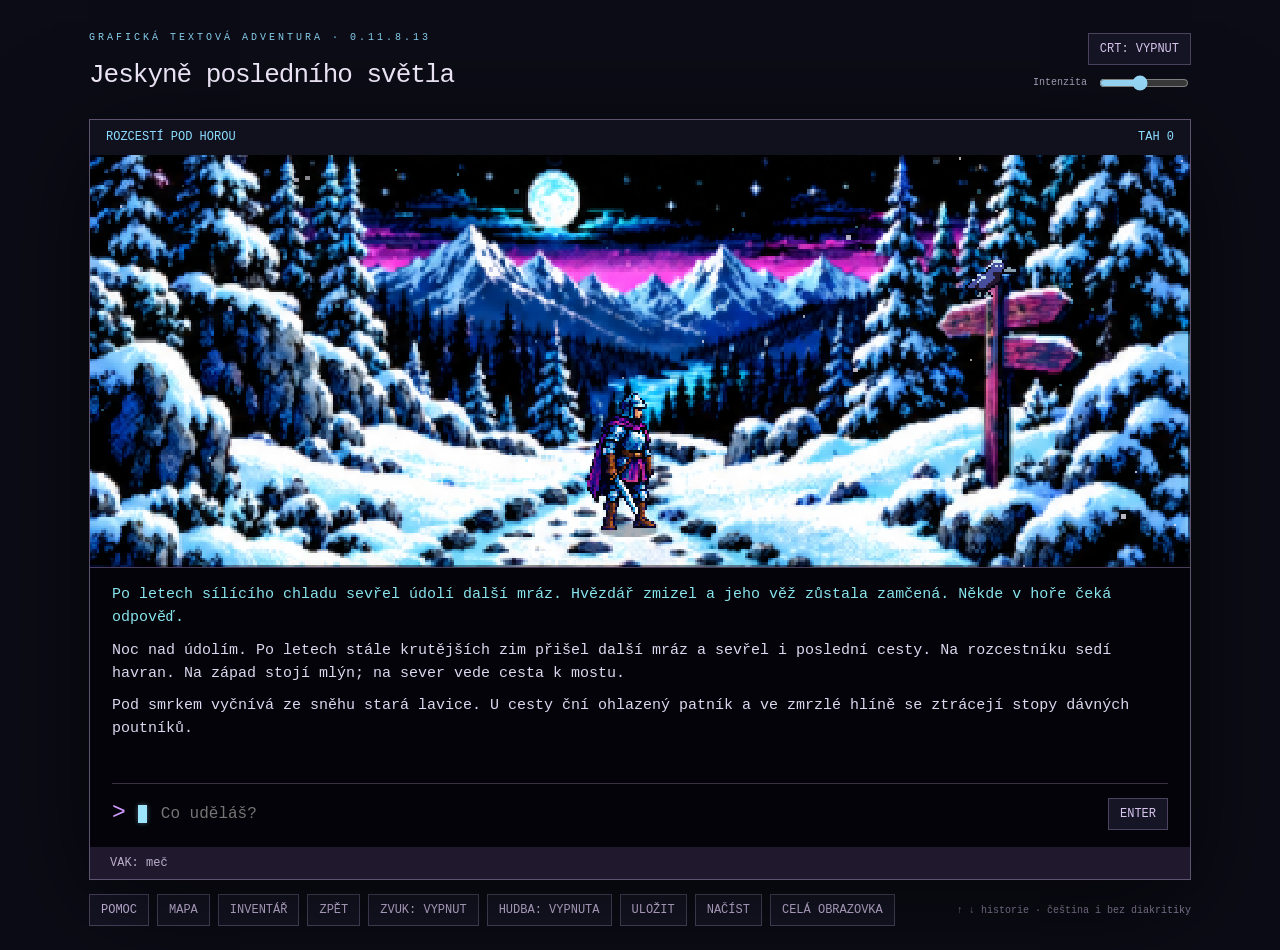
==== HRA.html @ 7c60e917 "Add files via upload" ====
<!doctype html><html lang="cs"><head><meta charset="utf-8"><meta name="viewport" content="width=device-width,initial-scale=1,viewport-fit=cover"><meta name="theme-color" content="#0b0c15"><meta name="apple-mobile-web-app-capable" content="yes"><meta name="apple-mobile-web-app-title" content="Poslední světlo"><title>Jeskyně posledního světla · 0.11.8.13</title><link rel="stylesheet" href="hra.css"></head><body>
<main><header><div><small>GRAFICKÁ TEXTOVÁ ADVENTURA · 0.11.8.13</small><h1>Jeskyně posledního světla</h1></div><div class="filters"><button id="crt" aria-pressed="false">CRT: VYPNUT</button><label>Intenzita <input id="strength" type="range" min="0" max="100" value="45"></label></div></header>
<section id="monitor"><div class="bar"><span id="place">NAČÍTÁNÍ SVĚTA</span><span id="turn"></span></div><div id="picture"><canvas width="480" height="180" id="scene" aria-label="Animovaná pixelová scéna"></canvas></div><div class="terminal"><div id="log" role="log" aria-live="polite"></div><form id="form"><label for="command">&gt;</label><span class="dosCursor" aria-hidden="true"></span><input id="command" autocomplete="off" autocapitalize="sentences" enterkeyhint="go" spellcheck="false" maxlength="240" placeholder="Co uděláš?" aria-label="Příkaz"><button type="submit">ENTER</button></form></div><div id="inventory"></div></section>
<nav id="mobileNav" aria-label="Dotykový pohyb a rychlé příkazy"><div class="mobileDirections"><button data-cmd="západ" aria-label="Jít západně">← ZÁPAD</button><button data-cmd="sever" aria-label="Jít severně">↑ SEVER</button><button data-cmd="jih" aria-label="Jít jižně">↓ JIH</button><button data-cmd="východ" aria-label="Jít východně">VÝCHOD →</button></div><div class="mobileActions"><button data-cmd="rozhlédnout se">ROZHLÉDNOUT SE</button><button data-cmd="promluvit">OSLOVIT</button><button data-cmd="inventář">VAK</button><button data-cmd="mapa">MAPA</button></div></nav>
<footer><button data-cmd="pomoc">POMOC</button><button data-cmd="mapa">MAPA</button><button data-cmd="inventář">INVENTÁŘ</button><button data-cmd="zpět">ZPĚT</button><button id="sound" aria-pressed="false" title="Zapnout atmosférický podkres">ZVUK: VYPNUT</button><button id="music" aria-pressed="false" title="Zapnout původní hudbu">HUDBA: VYPNUTA</button><button id="save">ULOŽIT</button><button id="load">NAČÍST</button><button id="full">CELÁ OBRAZOVKA</button><span>↑ ↓ historie · čeština i bez diakritiky</span></footer><p id="startup">Počítač: rozbal celý ZIP a otevři HRA.html. Mobil: otevři adresu hry přes domácí Wi-Fi podle MOBILE_NAVOD.txt.</p><dialog id="dialog"><h2 id="dialogTitle"></h2><p id="dialogBody"></p><button id="close">ZAVŘÍT</button></dialog><input type="file" id="file" accept=".json" hidden></main>
<dialog id="mapDialog" aria-labelledby="mapTitle"><div class="mapHeading"><div><small>CESTOVNÍ ATLAS</small><h2 id="mapTitle">Údolí posledního světla</h2></div><button id="mapClose" aria-label="Zavřít mapu">ZAVŘÍT ×</button></div><div class="mapFrame"><canvas id="mapCanvas" width="640" height="427"></canvas></div><div class="mapLegend"><span id="mapPosition"></span><span id="mapStatus"></span></div></dialog>
<script src="mapa.js"></script><script src="jazyk.js"></script><script src="reakce.js"></script><script src="havran_dialogy.js"></script><script src="havran_v116.js"></script><script src="carodej_dialogy.js"></script><script src="carodej_roleplay_v11812.js"></script><script src="zvuk.js"></script><script src="prostor_v117.js"></script><script src="pribeh_v118.js"></script><script src="hra.js"></script></body></html>
---- hra.css ----
:root{color-scheme:dark;--crt:.45}*{box-sizing:border-box}body{margin:0;background:#0b0c15;color:#ddd7ef;font:16px/1.55 'Courier New',monospace}main{max-width:1150px;margin:24px auto;padding:0 24px}header{display:flex;align-items:center;justify-content:space-between;gap:16px;margin-bottom:18px}small{color:#87cdec;font-size:10px;letter-spacing:3px}h1{color:#f5edff;font-size:26px;font-weight:normal;letter-spacing:-1px;margin:6px 0}.filters{display:flex;flex-direction:column;align-items:flex-end;gap:8px}.filters label{font-size:10px;color:#aaa2bd;display:flex;align-items:center;gap:10px}input[type=range]{width:90px;accent-color:#9ddfff}button{cursor:pointer;background:#151525;border:1px solid #4c445f;color:#d8c6ef;font:12px 'Courier New',monospace;padding:8px 11px}button:hover{border-color:#99dfff;color:#fff}button:focus-visible,input:focus-visible{outline:2px solid #86e9ff;outline-offset:2px}#monitor{position:relative;isolation:isolate;background:#030309;border:1px solid #5d526f;overflow:hidden;box-shadow:0 24px 100px #0008}.bar{display:flex;justify-content:space-between;padding:8px 16px;color:#8ddcff;background:#11111d;font-size:12px}#picture{position:relative;aspect-ratio:8/3;background:#02020a}canvas{display:block;width:100%;height:100%;image-rendering:pixelated}.terminal{padding:15px 22px;border-top:1px solid #4b3e5c}#log{height:190px;overflow:auto;scrollbar-color:#51435e #08080e;padding-right:12px;font-size:15px}#log p{margin:0 0 9px;white-space:pre-wrap}.cmd{color:#c58bea}.good{color:#88e4ed}.sys{color:#a59bb9}form{display:flex;align-items:center;gap:12px;border-top:1px solid #393040;padding-top:12px;margin-top:10px}form label{color:#d09aff;font-size:23px}#command{width:100%;font:16px 'Courier New',monospace;background:transparent;border:0;color:white;outline:0}#inventory{padding:7px 20px;background:#20182d;color:#bcafcb;font-size:12px}footer{display:flex;flex-wrap:wrap;gap:8px;margin-top:14px;align-items:center}footer span{margin-left:auto;font-size:10px;color:#8e839f}#startup{font-size:13px;color:#e5a2c3}dialog{max-width:680px;background:#141321;color:#e3daee;border:1px solid #9979b3;padding:26px}dialog p{white-space:pre-wrap}dialog::backdrop{background:#000b}#monitor.crt:after{content:'';position:absolute;inset:0;z-index:5;pointer-events:none;background:repeating-linear-gradient(to bottom,transparent 0,transparent 2px,rgba(0,0,0,.65) 3px,transparent 4px),repeating-linear-gradient(to right,rgba(255,20,20,.13) 0 1px,rgba(20,255,70,.08) 1px 2px,rgba(20,80,255,.14) 2px 3px),radial-gradient(ellipse at center,transparent 35%,rgba(0,0,0,.9) 100%);opacity:var(--crt)}#monitor.crt{border-radius:14px;box-shadow:0 0 24px #8071d82a,0 24px 100px #0008}#monitor.crt canvas{filter:contrast(1.08) saturate(1.12) drop-shadow(0 0 1px #89bfff)}#monitor.crt #log,#monitor.crt #command{text-shadow:0 0 4px #a58ada88}@media(max-width:600px){main{padding:0 8px;margin:12px auto}h1{font-size:20px}small{font-size:8px;letter-spacing:1px}.terminal{padding:12px}#log{height:230px;font-size:14px}header{align-items:flex-start}.filters label{font-size:9px}footer span{margin:0}#inventory{font-size:11px}}

#mapDialog{width:min(960px,96vw);max-width:960px;padding:18px;background:#0c1120;border:2px solid #657f9b;box-shadow:0 0 0 4px #172238,0 24px 100px #000c}#mapDialog h2{font-weight:normal;color:#dfecf1;margin:4px 0 14px;font-size:23px}.mapHeading{display:flex;align-items:flex-start;justify-content:space-between;gap:15px}.mapFrame{border:1px solid #61748b;padding:3px;background:#060a13}.mapFrame canvas{height:auto;aspect-ratio:640/427}.mapLegend{display:flex;justify-content:space-between;gap:14px;margin-top:12px;font-size:12px;color:#96adbf}#mapPosition{color:#ffe1a0}@media(max-width:600px){#mapDialog{padding:10px}#mapDialog h2{font-size:17px}.mapLegend{flex-direction:column;gap:5px}.mapHeading small{letter-spacing:1px}}

/* V11.5: iPhone / Android bez vodorovného posouvání a s ovládáním palcem. */
html{-webkit-text-size-adjust:100%;text-size-adjust:100%}
body{overflow-x:hidden}
#mobileNav{display:none}
#scene{touch-action:manipulation}
@media(max-width:700px){
 main{max-width:100%;margin:0 auto;padding:env(safe-area-inset-top) max(8px,env(safe-area-inset-right)) calc(16px + env(safe-area-inset-bottom)) max(8px,env(safe-area-inset-left))}
 header{gap:7px;align-items:flex-start;margin:8px 0 11px}
 h1{font-size:clamp(17px,4.9vw,23px);line-height:1.2;letter-spacing:-.5px}
 .filters{flex:0 0 auto;gap:5px}.filters button{font-size:10px;padding:8px}
 .filters label{font-size:10px;gap:4px}.filters input[type=range]{width:60px}
 .bar{padding:7px 10px;font-size:11px;gap:9px}.bar span:first-child{min-width:0;overflow:hidden;text-overflow:ellipsis;white-space:nowrap}
 #picture{width:100%;aspect-ratio:8/3}
 .terminal{padding:10px 11px}
 #log{height:clamp(235px,34dvh,350px);font-size:clamp(13px,3.5vw,15px);line-height:1.55;padding-right:4px;overscroll-behavior:contain}
 #log p{margin-bottom:10px}
 form{gap:8px;padding:9px 0 3px;margin-top:5px}
 #command{min-width:0;flex:1;font-size:16px;min-height:40px}
 form button{min-height:43px;min-width:65px;font-size:12px}
 #inventory{font-size:12px;padding:9px 10px;white-space:normal;overflow-wrap:anywhere}
 #mobileNav{display:block;margin-top:10px;border:1px solid #494157;border-radius:7px;padding:8px;background:#11101b}
 .mobileDirections,.mobileActions{display:grid;grid-template-columns:repeat(4,minmax(0,1fr));gap:5px}
 #mobileNav button{touch-action:manipulation;min-width:0;min-height:46px;font-size:clamp(9px,2.6vw,12px);padding:7px 3px;line-height:1.35;border-radius:4px}
 .mobileActions{margin-top:7px}.mobileActions button{background:#1c2030;color:#a9dff2}
 footer{gap:6px;margin:10px 0 0}footer button{min-height:42px;padding:9px;font-size:11px}footer span{width:100%;text-align:center}
 #startup{font-size:11px;line-height:1.5}
 dialog{max-width:94vw;width:94vw;max-height:86dvh;overflow-y:auto;padding:15px}
 #mapDialog{max-width:96vw;width:96vw;padding:9px}
 #mapDialog h2{font-size:16px;margin:4px 0 8px}
 .mapHeading button{min-width:69px;min-height:43px}
}
@media(max-width:365px){.filters label{display:none}.mobileDirections button{font-size:9px}.bar{font-size:10px}}

/* V11.8.9: když je řádek prázdný, blokový kurzor bliká i při zaměření.
   Během psaní jej vystřídá nativní caret za skutečným textem. */
@keyframes lastLightDosPrompt{0%,49%{opacity:1}50%,100%{opacity:0}}
#form>label{display:inline-block;min-width:1ch;animation:none}
#form>.dosCursor{display:inline-block;flex:0 0 9px;width:9px;height:18px;
 background:#9de5fc;box-shadow:0 0 5px #9de5fc66;
 animation:lastLightDosPrompt .9s steps(1,end) infinite}
#form:focus-within>.dosCursor{display:inline-block}
#form:has(#command:not(:placeholder-shown))>.dosCursor{display:none}
#command{caret-color:#9de5fc}
@media(prefers-reduced-motion:reduce){#form>.dosCursor{animation-duration:1.4s}}
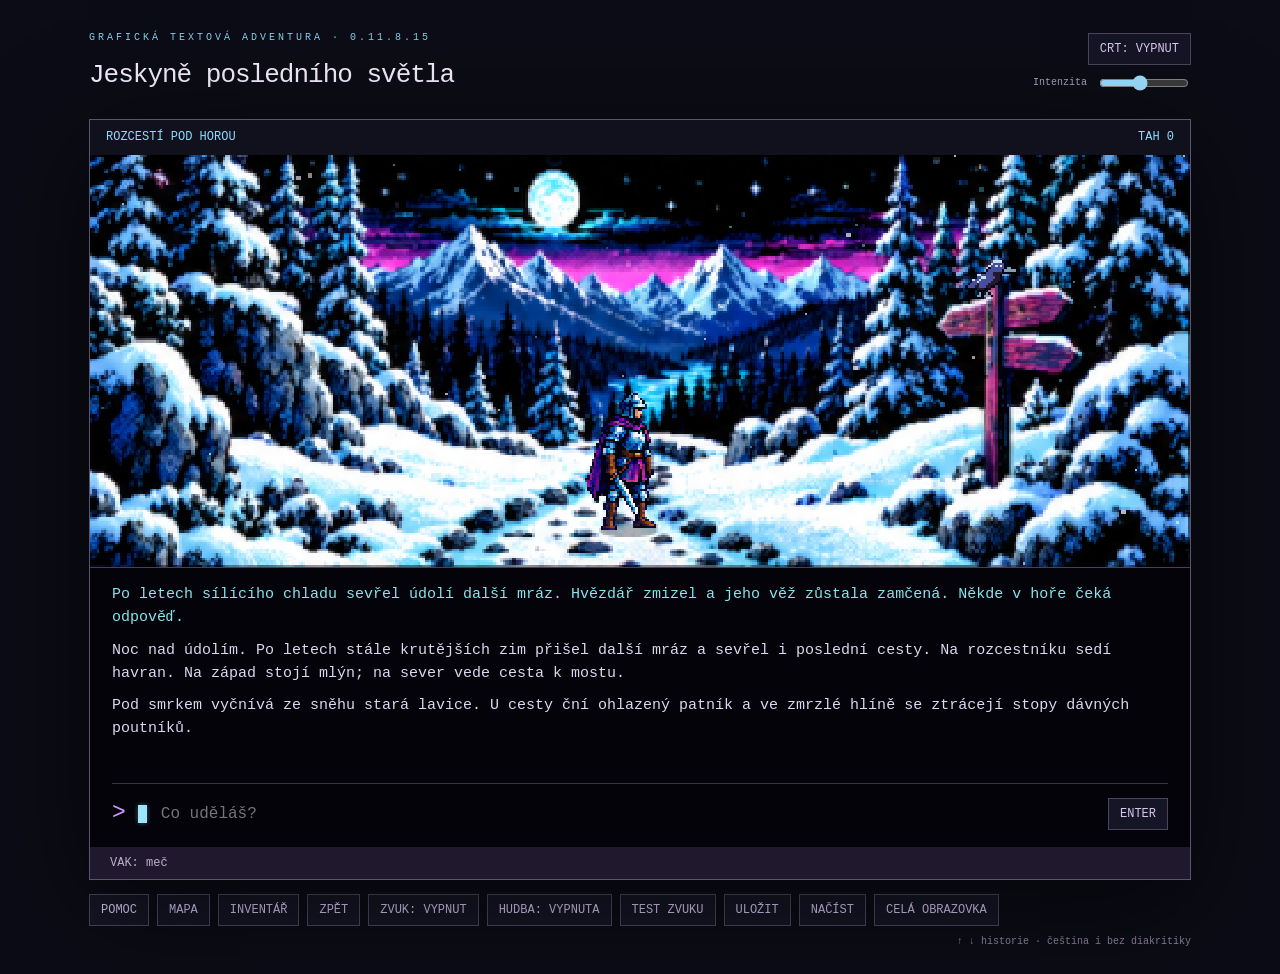
==== commit 2930d53a: "Add files via upload" ====
--- a/HRA.html
+++ b/HRA.html
@@ -1,7 +1,7 @@
-<!doctype html><html lang="cs"><head><meta charset="utf-8"><meta name="viewport" content="width=device-width,initial-scale=1,viewport-fit=cover"><meta name="theme-color" content="#0b0c15"><meta name="apple-mobile-web-app-capable" content="yes"><meta name="apple-mobile-web-app-title" content="Poslední světlo"><title>Jeskyně posledního světla · 0.11.8.13</title><link rel="stylesheet" href="hra.css"></head><body>
-<main><header><div><small>GRAFICKÁ TEXTOVÁ ADVENTURA · 0.11.8.13</small><h1>Jeskyně posledního světla</h1></div><div class="filters"><button id="crt" aria-pressed="false">CRT: VYPNUT</button><label>Intenzita <input id="strength" type="range" min="0" max="100" value="45"></label></div></header>
+<!doctype html><html lang="cs"><head><meta charset="utf-8"><meta name="viewport" content="width=device-width,initial-scale=1,viewport-fit=cover"><meta name="theme-color" content="#0b0c15"><meta name="apple-mobile-web-app-capable" content="yes"><meta name="apple-mobile-web-app-title" content="Poslední světlo"><title>Jeskyně posledního světla · 0.11.8.15</title><link rel="stylesheet" href="hra.css"></head><body>
+<main><header><div><small>GRAFICKÁ TEXTOVÁ ADVENTURA · 0.11.8.15</small><h1>Jeskyně posledního světla</h1></div><div class="filters"><button id="crt" aria-pressed="false">CRT: VYPNUT</button><label>Intenzita <input id="strength" type="range" min="0" max="100" value="45"></label></div></header>
 <section id="monitor"><div class="bar"><span id="place">NAČÍTÁNÍ SVĚTA</span><span id="turn"></span></div><div id="picture"><canvas width="480" height="180" id="scene" aria-label="Animovaná pixelová scéna"></canvas></div><div class="terminal"><div id="log" role="log" aria-live="polite"></div><form id="form"><label for="command">&gt;</label><span class="dosCursor" aria-hidden="true"></span><input id="command" autocomplete="off" autocapitalize="sentences" enterkeyhint="go" spellcheck="false" maxlength="240" placeholder="Co uděláš?" aria-label="Příkaz"><button type="submit">ENTER</button></form></div><div id="inventory"></div></section>
 <nav id="mobileNav" aria-label="Dotykový pohyb a rychlé příkazy"><div class="mobileDirections"><button data-cmd="západ" aria-label="Jít západně">← ZÁPAD</button><button data-cmd="sever" aria-label="Jít severně">↑ SEVER</button><button data-cmd="jih" aria-label="Jít jižně">↓ JIH</button><button data-cmd="východ" aria-label="Jít východně">VÝCHOD →</button></div><div class="mobileActions"><button data-cmd="rozhlédnout se">ROZHLÉDNOUT SE</button><button data-cmd="promluvit">OSLOVIT</button><button data-cmd="inventář">VAK</button><button data-cmd="mapa">MAPA</button></div></nav>
-<footer><button data-cmd="pomoc">POMOC</button><button data-cmd="mapa">MAPA</button><button data-cmd="inventář">INVENTÁŘ</button><button data-cmd="zpět">ZPĚT</button><button id="sound" aria-pressed="false" title="Zapnout atmosférický podkres">ZVUK: VYPNUT</button><button id="music" aria-pressed="false" title="Zapnout původní hudbu">HUDBA: VYPNUTA</button><button id="save">ULOŽIT</button><button id="load">NAČÍST</button><button id="full">CELÁ OBRAZOVKA</button><span>↑ ↓ historie · čeština i bez diakritiky</span></footer><p id="startup">Počítač: rozbal celý ZIP a otevři HRA.html. Mobil: otevři adresu hry přes domácí Wi-Fi podle MOBILE_NAVOD.txt.</p><dialog id="dialog"><h2 id="dialogTitle"></h2><p id="dialogBody"></p><button id="close">ZAVŘÍT</button></dialog><input type="file" id="file" accept=".json" hidden></main>
+<footer><button data-cmd="pomoc">POMOC</button><button data-cmd="mapa">MAPA</button><button data-cmd="inventář">INVENTÁŘ</button><button data-cmd="zpět">ZPĚT</button><button id="sound" aria-pressed="false" title="Zapnout atmosférický podkres">ZVUK: VYPNUT</button><button id="music" aria-pressed="false" title="Zapnout původní hudbu">HUDBA: VYPNUTA</button><button id="audio-test" type="button" title="Přehrát dva zkušební tóny pro kontrolu hlasitosti">TEST ZVUKU</button><button id="save">ULOŽIT</button><button id="load">NAČÍST</button><button id="full">CELÁ OBRAZOVKA</button><span>↑ ↓ historie · čeština i bez diakritiky</span></footer><p id="startup">Počítač: rozbal celý ZIP a otevři HRA.html. Mobil: otevři adresu hry přes domácí Wi-Fi podle MOBILE_NAVOD.txt.</p><dialog id="dialog"><h2 id="dialogTitle"></h2><p id="dialogBody"></p><button id="close">ZAVŘÍT</button></dialog><input type="file" id="file" accept=".json" hidden></main>
 <dialog id="mapDialog" aria-labelledby="mapTitle"><div class="mapHeading"><div><small>CESTOVNÍ ATLAS</small><h2 id="mapTitle">Údolí posledního světla</h2></div><button id="mapClose" aria-label="Zavřít mapu">ZAVŘÍT ×</button></div><div class="mapFrame"><canvas id="mapCanvas" width="640" height="427"></canvas></div><div class="mapLegend"><span id="mapPosition"></span><span id="mapStatus"></span></div></dialog>
-<script src="mapa.js"></script><script src="jazyk.js"></script><script src="reakce.js"></script><script src="havran_dialogy.js"></script><script src="havran_v116.js"></script><script src="carodej_dialogy.js"></script><script src="carodej_roleplay_v11812.js"></script><script src="zvuk.js"></script><script src="prostor_v117.js"></script><script src="pribeh_v118.js"></script><script src="hra.js"></script></body></html>
+<script src="mapa.js"></script><script src="jazyk.js"></script><script src="reakce.js"></script><script src="havran_dialogy.js"></script><script src="havran_v116.js"></script><script src="havran_kontext_v11814.js"></script><script src="carodej_dialogy.js"></script><script src="carodej_roleplay_v11812.js"></script><script src="zvuk.js?v=0.11.8.15"></script><script src="prostor_v117.js"></script><script src="pribeh_v118.js"></script><script src="hra.js?v=0.11.8.15"></script></body></html>
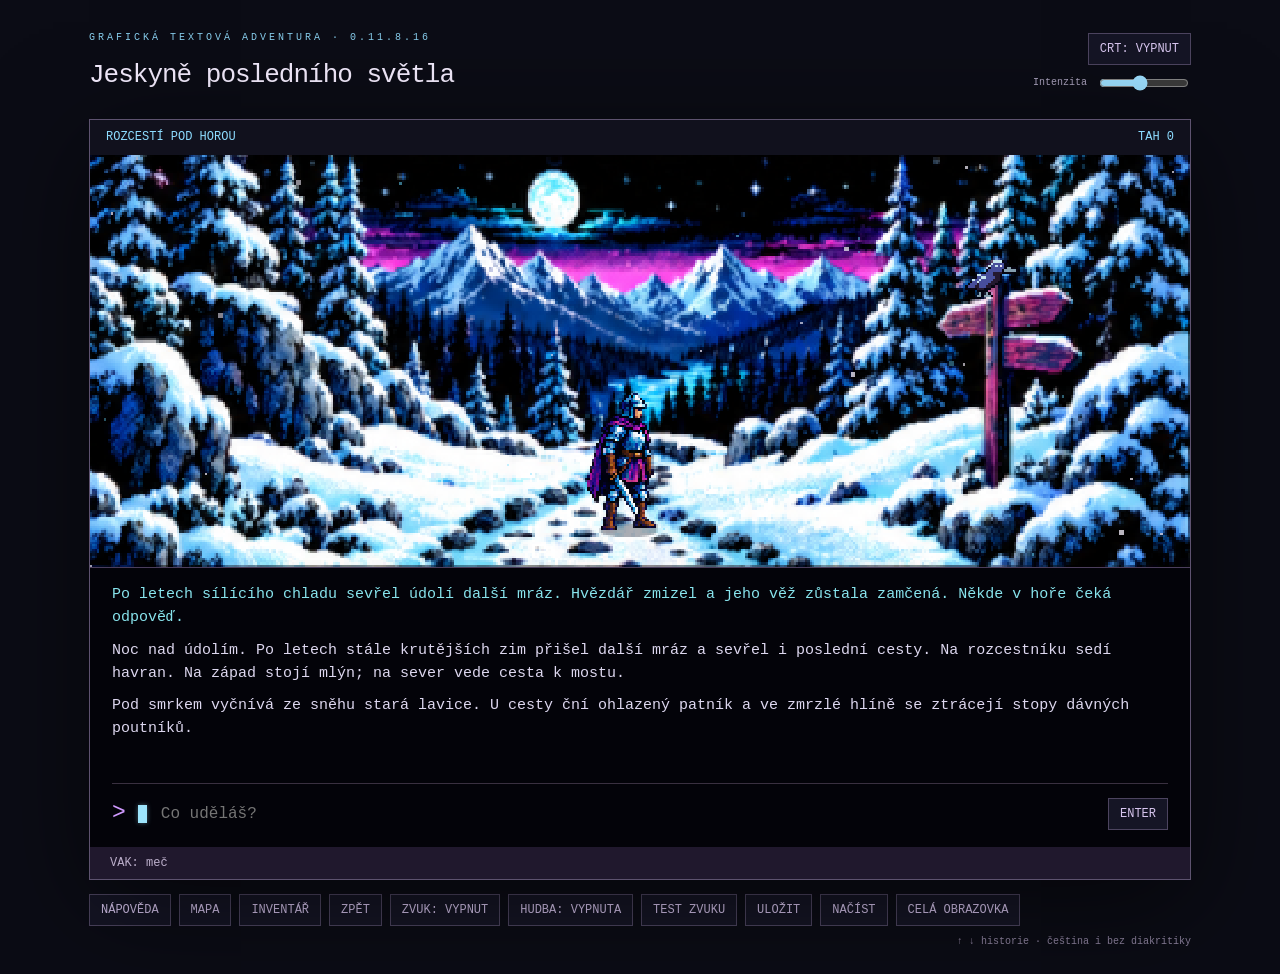
==== commit 2609dceb: "Add files via upload" ====
--- a/HRA.html
+++ b/HRA.html
@@ -1,7 +1,7 @@
-<!doctype html><html lang="cs"><head><meta charset="utf-8"><meta name="viewport" content="width=device-width,initial-scale=1,viewport-fit=cover"><meta name="theme-color" content="#0b0c15"><meta name="apple-mobile-web-app-capable" content="yes"><meta name="apple-mobile-web-app-title" content="Poslední světlo"><title>Jeskyně posledního světla · 0.11.8.15</title><link rel="stylesheet" href="hra.css"></head><body>
-<main><header><div><small>GRAFICKÁ TEXTOVÁ ADVENTURA · 0.11.8.15</small><h1>Jeskyně posledního světla</h1></div><div class="filters"><button id="crt" aria-pressed="false">CRT: VYPNUT</button><label>Intenzita <input id="strength" type="range" min="0" max="100" value="45"></label></div></header>
+<!doctype html><html lang="cs"><head><meta charset="utf-8"><meta name="viewport" content="width=device-width,initial-scale=1,viewport-fit=cover"><meta name="theme-color" content="#0b0c15"><meta name="apple-mobile-web-app-capable" content="yes"><meta name="apple-mobile-web-app-title" content="Poslední světlo"><title>Jeskyně posledního světla · 0.11.8.16</title><link rel="stylesheet" href="hra.css"></head><body>
+<main><header><div><small>GRAFICKÁ TEXTOVÁ ADVENTURA · 0.11.8.16</small><h1>Jeskyně posledního světla</h1></div><div class="filters"><button id="crt" aria-pressed="false">CRT: VYPNUT</button><label>Intenzita <input id="strength" type="range" min="0" max="100" value="45"></label></div></header>
 <section id="monitor"><div class="bar"><span id="place">NAČÍTÁNÍ SVĚTA</span><span id="turn"></span></div><div id="picture"><canvas width="480" height="180" id="scene" aria-label="Animovaná pixelová scéna"></canvas></div><div class="terminal"><div id="log" role="log" aria-live="polite"></div><form id="form"><label for="command">&gt;</label><span class="dosCursor" aria-hidden="true"></span><input id="command" autocomplete="off" autocapitalize="sentences" enterkeyhint="go" spellcheck="false" maxlength="240" placeholder="Co uděláš?" aria-label="Příkaz"><button type="submit">ENTER</button></form></div><div id="inventory"></div></section>
 <nav id="mobileNav" aria-label="Dotykový pohyb a rychlé příkazy"><div class="mobileDirections"><button data-cmd="západ" aria-label="Jít západně">← ZÁPAD</button><button data-cmd="sever" aria-label="Jít severně">↑ SEVER</button><button data-cmd="jih" aria-label="Jít jižně">↓ JIH</button><button data-cmd="východ" aria-label="Jít východně">VÝCHOD →</button></div><div class="mobileActions"><button data-cmd="rozhlédnout se">ROZHLÉDNOUT SE</button><button data-cmd="promluvit">OSLOVIT</button><button data-cmd="inventář">VAK</button><button data-cmd="mapa">MAPA</button></div></nav>
-<footer><button data-cmd="pomoc">POMOC</button><button data-cmd="mapa">MAPA</button><button data-cmd="inventář">INVENTÁŘ</button><button data-cmd="zpět">ZPĚT</button><button id="sound" aria-pressed="false" title="Zapnout atmosférický podkres">ZVUK: VYPNUT</button><button id="music" aria-pressed="false" title="Zapnout původní hudbu">HUDBA: VYPNUTA</button><button id="audio-test" type="button" title="Přehrát dva zkušební tóny pro kontrolu hlasitosti">TEST ZVUKU</button><button id="save">ULOŽIT</button><button id="load">NAČÍST</button><button id="full">CELÁ OBRAZOVKA</button><span>↑ ↓ historie · čeština i bez diakritiky</span></footer><p id="startup">Počítač: rozbal celý ZIP a otevři HRA.html. Mobil: otevři adresu hry přes domácí Wi-Fi podle MOBILE_NAVOD.txt.</p><dialog id="dialog"><h2 id="dialogTitle"></h2><p id="dialogBody"></p><button id="close">ZAVŘÍT</button></dialog><input type="file" id="file" accept=".json" hidden></main>
+<footer><button data-cmd="nápověda">NÁPOVĚDA</button><button data-cmd="mapa">MAPA</button><button data-cmd="inventář">INVENTÁŘ</button><button data-cmd="zpět">ZPĚT</button><button id="sound" aria-pressed="false" title="Zapnout atmosférický podkres">ZVUK: VYPNUT</button><button id="music" aria-pressed="false" title="Zapnout původní hudbu">HUDBA: VYPNUTA</button><button id="audio-test" type="button" title="Přehrát dva zkušební tóny pro kontrolu hlasitosti">TEST ZVUKU</button><button id="save">ULOŽIT</button><button id="load">NAČÍST</button><button id="full">CELÁ OBRAZOVKA</button><span>↑ ↓ historie · čeština i bez diakritiky</span></footer><p id="startup">Počítač: rozbal celý ZIP a otevři HRA.html. Mobil: otevři adresu hry přes domácí Wi-Fi podle MOBILE_NAVOD.txt.</p><dialog id="dialog"><h2 id="dialogTitle"></h2><p id="dialogBody"></p><button id="close">ZAVŘÍT</button></dialog><input type="file" id="file" accept=".json" hidden></main>
 <dialog id="mapDialog" aria-labelledby="mapTitle"><div class="mapHeading"><div><small>CESTOVNÍ ATLAS</small><h2 id="mapTitle">Údolí posledního světla</h2></div><button id="mapClose" aria-label="Zavřít mapu">ZAVŘÍT ×</button></div><div class="mapFrame"><canvas id="mapCanvas" width="640" height="427"></canvas></div><div class="mapLegend"><span id="mapPosition"></span><span id="mapStatus"></span></div></dialog>
-<script src="mapa.js"></script><script src="jazyk.js"></script><script src="reakce.js"></script><script src="havran_dialogy.js"></script><script src="havran_v116.js"></script><script src="havran_kontext_v11814.js"></script><script src="carodej_dialogy.js"></script><script src="carodej_roleplay_v11812.js"></script><script src="zvuk.js?v=0.11.8.15"></script><script src="prostor_v117.js"></script><script src="pribeh_v118.js"></script><script src="hra.js?v=0.11.8.15"></script></body></html>
+<script src="mapa.js"></script><script src="jazyk.js"></script><script src="reakce.js"></script><script src="havran_dialogy.js?v=0.11.8.16"></script><script src="havran_v116.js"></script><script src="havran_kontext_v11814.js"></script><script src="carodej_dialogy.js"></script><script src="carodej_roleplay_v11812.js"></script><script src="zvuk.js?v=0.11.8.16"></script><script src="prostor_v117.js"></script><script src="pribeh_v118.js"></script><script src="hra.js?v=0.11.8.16"></script></body></html>
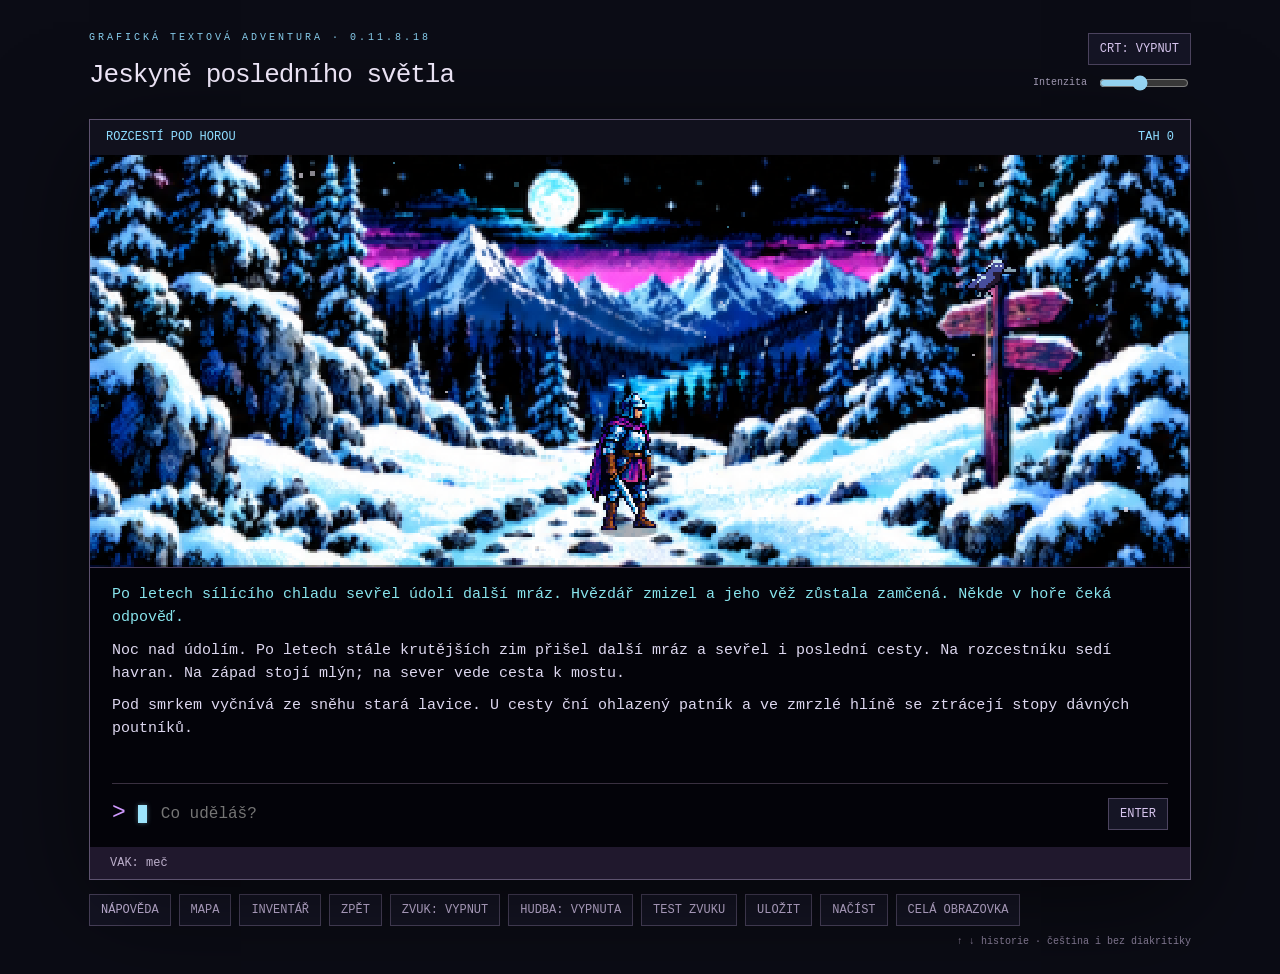
==== commit e532e712: "Add files via upload" ====
--- a/HRA.html
+++ b/HRA.html
@@ -1,7 +1,7 @@
-<!doctype html><html lang="cs"><head><meta charset="utf-8"><meta name="viewport" content="width=device-width,initial-scale=1,viewport-fit=cover"><meta name="theme-color" content="#0b0c15"><meta name="apple-mobile-web-app-capable" content="yes"><meta name="apple-mobile-web-app-title" content="Poslední světlo"><title>Jeskyně posledního světla · 0.11.8.16</title><link rel="stylesheet" href="hra.css"></head><body>
-<main><header><div><small>GRAFICKÁ TEXTOVÁ ADVENTURA · 0.11.8.16</small><h1>Jeskyně posledního světla</h1></div><div class="filters"><button id="crt" aria-pressed="false">CRT: VYPNUT</button><label>Intenzita <input id="strength" type="range" min="0" max="100" value="45"></label></div></header>
+<!doctype html><html lang="cs"><head><meta charset="utf-8"><meta name="viewport" content="width=device-width,initial-scale=1,viewport-fit=cover,interactive-widget=resizes-content"><meta name="theme-color" content="#0b0c15"><meta name="apple-mobile-web-app-capable" content="yes"><meta name="apple-mobile-web-app-status-bar-style" content="black-translucent"><meta name="apple-mobile-web-app-title" content="Poslední světlo"><link rel="manifest" href="manifest.webmanifest"><title>Jeskyně posledního světla · 0.11.8.18</title><link rel="stylesheet" href="hra.css?v=0.11.8.17"></head><body>
+<main><header><div><small>GRAFICKÁ TEXTOVÁ ADVENTURA · 0.11.8.18</small><h1>Jeskyně posledního světla</h1></div><div class="filters"><button id="crt" aria-pressed="false">CRT: VYPNUT</button><label>Intenzita <input id="strength" type="range" min="0" max="100" value="45"></label></div></header>
 <section id="monitor"><div class="bar"><span id="place">NAČÍTÁNÍ SVĚTA</span><span id="turn"></span></div><div id="picture"><canvas width="480" height="180" id="scene" aria-label="Animovaná pixelová scéna"></canvas></div><div class="terminal"><div id="log" role="log" aria-live="polite"></div><form id="form"><label for="command">&gt;</label><span class="dosCursor" aria-hidden="true"></span><input id="command" autocomplete="off" autocapitalize="sentences" enterkeyhint="go" spellcheck="false" maxlength="240" placeholder="Co uděláš?" aria-label="Příkaz"><button type="submit">ENTER</button></form></div><div id="inventory"></div></section>
 <nav id="mobileNav" aria-label="Dotykový pohyb a rychlé příkazy"><div class="mobileDirections"><button data-cmd="západ" aria-label="Jít západně">← ZÁPAD</button><button data-cmd="sever" aria-label="Jít severně">↑ SEVER</button><button data-cmd="jih" aria-label="Jít jižně">↓ JIH</button><button data-cmd="východ" aria-label="Jít východně">VÝCHOD →</button></div><div class="mobileActions"><button data-cmd="rozhlédnout se">ROZHLÉDNOUT SE</button><button data-cmd="promluvit">OSLOVIT</button><button data-cmd="inventář">VAK</button><button data-cmd="mapa">MAPA</button></div></nav>
 <footer><button data-cmd="nápověda">NÁPOVĚDA</button><button data-cmd="mapa">MAPA</button><button data-cmd="inventář">INVENTÁŘ</button><button data-cmd="zpět">ZPĚT</button><button id="sound" aria-pressed="false" title="Zapnout atmosférický podkres">ZVUK: VYPNUT</button><button id="music" aria-pressed="false" title="Zapnout původní hudbu">HUDBA: VYPNUTA</button><button id="audio-test" type="button" title="Přehrát dva zkušební tóny pro kontrolu hlasitosti">TEST ZVUKU</button><button id="save">ULOŽIT</button><button id="load">NAČÍST</button><button id="full">CELÁ OBRAZOVKA</button><span>↑ ↓ historie · čeština i bez diakritiky</span></footer><p id="startup">Počítač: rozbal celý ZIP a otevři HRA.html. Mobil: otevři adresu hry přes domácí Wi-Fi podle MOBILE_NAVOD.txt.</p><dialog id="dialog"><h2 id="dialogTitle"></h2><p id="dialogBody"></p><button id="close">ZAVŘÍT</button></dialog><input type="file" id="file" accept=".json" hidden></main>
 <dialog id="mapDialog" aria-labelledby="mapTitle"><div class="mapHeading"><div><small>CESTOVNÍ ATLAS</small><h2 id="mapTitle">Údolí posledního světla</h2></div><button id="mapClose" aria-label="Zavřít mapu">ZAVŘÍT ×</button></div><div class="mapFrame"><canvas id="mapCanvas" width="640" height="427"></canvas></div><div class="mapLegend"><span id="mapPosition"></span><span id="mapStatus"></span></div></dialog>
-<script src="mapa.js"></script><script src="jazyk.js"></script><script src="reakce.js"></script><script src="havran_dialogy.js?v=0.11.8.16"></script><script src="havran_v116.js"></script><script src="havran_kontext_v11814.js"></script><script src="carodej_dialogy.js"></script><script src="carodej_roleplay_v11812.js"></script><script src="zvuk.js?v=0.11.8.16"></script><script src="prostor_v117.js"></script><script src="pribeh_v118.js"></script><script src="hra.js?v=0.11.8.16"></script></body></html>
+<script src="mapa.js"></script><script src="jazyk.js"></script><script src="reakce.js"></script><script src="havran_dialogy.js?v=0.11.8.17"></script><script src="havran_v116.js?v=0.11.8.18"></script><script src="havran_kontext_v11814.js?v=0.11.8.18"></script><script src="carodej_dialogy.js"></script><script src="carodej_roleplay_v11812.js"></script><script src="zvuk.js?v=0.11.8.17"></script><script src="prostor_v117.js"></script><script src="pribeh_v118.js"></script><script src="hra.js?v=0.11.8.17"></script><script src="mobil_v11817.js?v=0.11.8.17"></script></body></html>
--- a/hra.css
+++ b/hra.css
@@ -47,3 +47,74 @@
 #command{caret-color:#9de5fc}
 @media(prefers-reduced-motion:reduce){#form>.dosCursor{animation-duration:1.4s}}
 
+/* V0.11.8.17 – mobilní hra v celém VIDITELNÉM viewportu.
+   iOS klávesnice zmenšuje visualViewport, nikoli vždy layout viewport.
+   Místo odhadování výšky klávesnice svěřujeme její rozměry JS. */
+html:has(body.mobile-immersive),html:has(body.mobile-keyboard-open){overscroll-behavior:none}
+body.mobile-immersive,body.mobile-keyboard-open{overflow:hidden;overscroll-behavior:none}
+@media (pointer:coarse) and (max-width:950px){
+ body.mobile-immersive>main,
+ body.mobile-keyboard-open>main{
+  position:fixed;inset:auto auto auto 0;
+  top:var(--mobile-visible-top,0px);
+  width:100%;max-width:none;
+  height:var(--mobile-visible-height,100dvh);
+  min-height:0;margin:0;
+  padding:max(3px,env(safe-area-inset-top)) max(5px,env(safe-area-inset-right)) max(4px,env(safe-area-inset-bottom)) max(5px,env(safe-area-inset-left));
+  display:flex;flex-direction:column;overflow:hidden;
+ }
+ body.mobile-immersive header,body.mobile-keyboard-open header{display:none}
+ body.mobile-immersive #monitor,body.mobile-keyboard-open #monitor{
+  flex:1 1 auto;min-height:0;display:flex;flex-direction:column;
+  box-shadow:none;overflow:hidden;
+ }
+ body.mobile-immersive #picture,body.mobile-keyboard-open #picture{
+  flex:0 0 auto;min-height:0;
+  height:auto;max-height:min(220px,28vh);aspect-ratio:8/3;
+ }
+ body.mobile-immersive #picture canvas,body.mobile-keyboard-open #picture canvas{object-fit:contain}
+ body.mobile-immersive .terminal,body.mobile-keyboard-open .terminal{
+  flex:1 1 auto;min-height:0;display:flex;flex-direction:column;padding:7px 9px 4px;
+ }
+ body.mobile-immersive #log,body.mobile-keyboard-open #log{
+  flex:1 1 auto;min-height:0;height:auto!important;overflow-y:auto;
+  padding-right:5px;overscroll-behavior:contain;
+ }
+ body.mobile-immersive #form,body.mobile-keyboard-open #form{
+  flex:0 0 auto;margin-top:5px;padding:6px 0 2px;min-height:48px;
+ }
+ body.mobile-immersive #inventory,body.mobile-keyboard-open #inventory{
+  flex:0 0 auto;max-height:48px;overflow-y:auto;padding:6px 9px;
+ }
+ body.mobile-immersive #mobileNav{display:block;flex:0 0 auto;margin:6px 0 0;padding:6px}
+ body.mobile-immersive #mobileNav button{min-height:39px;padding:5px 3px;font-size:clamp(9px,2.6vw,12px)}
+ body.mobile-immersive .mobileDirections,body.mobile-immersive .mobileActions{display:grid;grid-template-columns:repeat(4,minmax(0,1fr));gap:5px}
+ body.mobile-immersive .mobileActions{margin-top:5px}
+ body.mobile-immersive footer{position:absolute;z-index:10;top:5px;right:max(7px,env(safe-area-inset-right));margin:0;padding:0;display:block}
+ body.mobile-immersive footer>*:not(#full){display:none}
+ body.mobile-immersive footer #full{display:block;min-height:29px;padding:5px 6px;font-size:10px;background:#20182de8}
+ body.mobile-immersive .bar{padding-right:133px}
+ body.mobile-immersive #startup{display:none}
+
+ /* Při klávesnici je nejdůležitější viditelný vstup a poslední odpověď.
+    Přesto necháváme úzký pruh s právě navštíveným malovaným prostředím. */
+ body.mobile-keyboard-open #picture{height:clamp(60px,calc(var(--mobile-visible-height,400px)*.20),105px);max-height:none;aspect-ratio:auto}
+ body.mobile-keyboard-open #mobileNav,
+ body.mobile-keyboard-open footer,
+ body.mobile-keyboard-open #startup{display:none!important}
+ body.mobile-keyboard-open .terminal{padding:4px 7px 2px}
+ body.mobile-keyboard-open #log{font-size:13px;line-height:1.42}
+ body.mobile-keyboard-open #form{margin-top:3px;padding:4px 0 1px;min-height:47px}
+ body.mobile-keyboard-open #inventory{padding:4px 8px;max-height:28px}
+}
+
+/* Skutečné Fullscreen API – Android / desktop / iPad, pokud je povoleno. */
+main:fullscreen{width:100%;max-width:none;height:100dvh;margin:0;padding:10px;display:flex;flex-direction:column;overflow:hidden}
+main:fullscreen header{flex:0 0 auto}
+main:fullscreen #monitor{flex:1 1 auto;min-height:0;display:flex;flex-direction:column}
+main:fullscreen #picture{flex:0 0 auto;max-height:min(35vh,330px)}
+main:fullscreen #picture canvas{object-fit:contain}
+main:fullscreen .terminal{flex:1 1 auto;min-height:0;display:flex;flex-direction:column}
+main:fullscreen #log{height:auto!important;min-height:0;flex:1 1 auto}
+main:fullscreen #form{flex:0 0 auto}
+
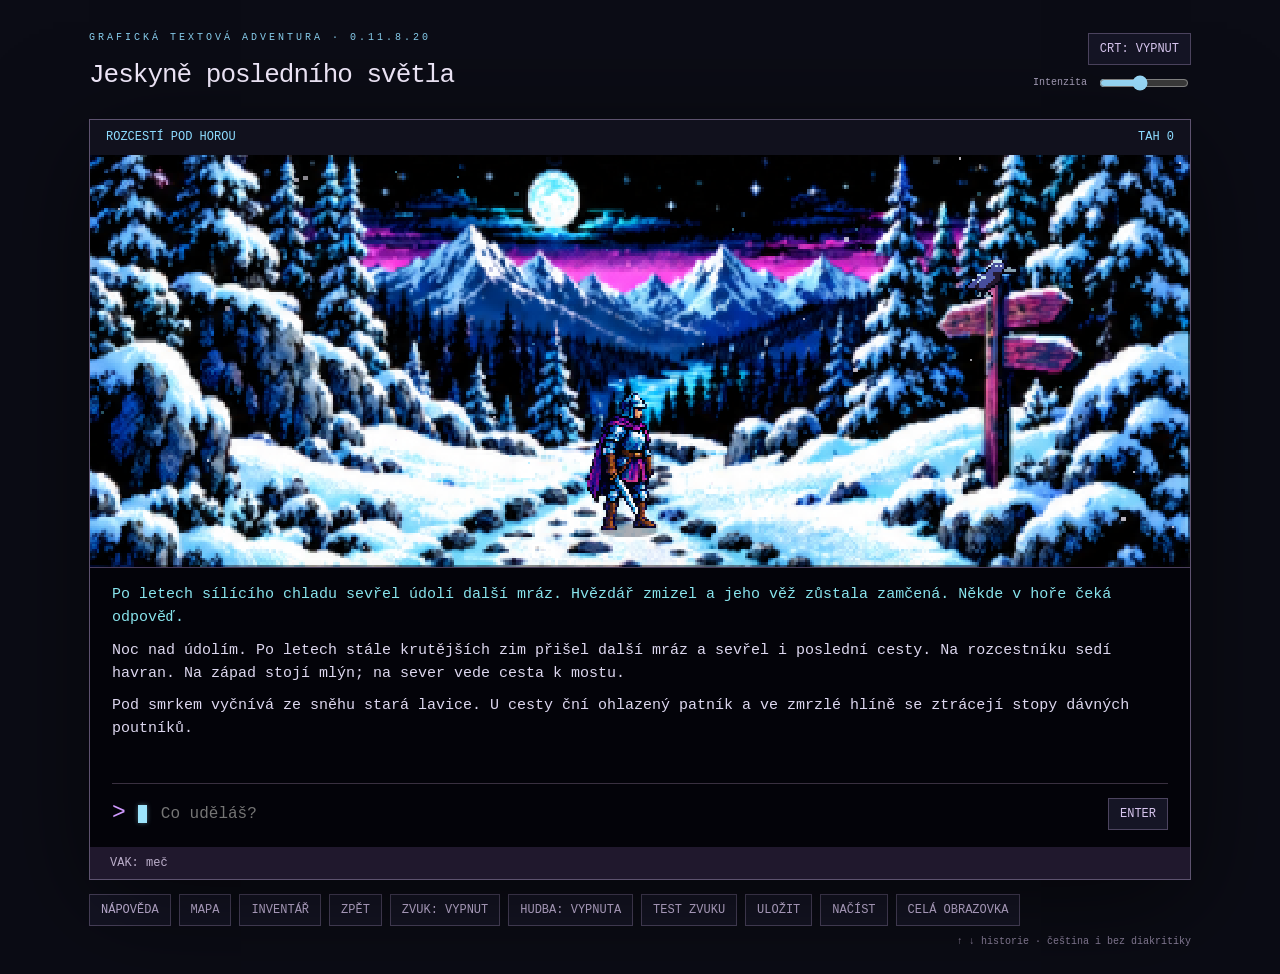
==== commit 0a945971: "Add files via upload" ====
--- a/HRA.html
+++ b/HRA.html
@@ -1,7 +1,7 @@
-<!doctype html><html lang="cs"><head><meta charset="utf-8"><meta name="viewport" content="width=device-width,initial-scale=1,viewport-fit=cover,interactive-widget=resizes-content"><meta name="theme-color" content="#0b0c15"><meta name="apple-mobile-web-app-capable" content="yes"><meta name="apple-mobile-web-app-status-bar-style" content="black-translucent"><meta name="apple-mobile-web-app-title" content="Poslední světlo"><link rel="manifest" href="manifest.webmanifest"><title>Jeskyně posledního světla · 0.11.8.18</title><link rel="stylesheet" href="hra.css?v=0.11.8.17"></head><body>
-<main><header><div><small>GRAFICKÁ TEXTOVÁ ADVENTURA · 0.11.8.18</small><h1>Jeskyně posledního světla</h1></div><div class="filters"><button id="crt" aria-pressed="false">CRT: VYPNUT</button><label>Intenzita <input id="strength" type="range" min="0" max="100" value="45"></label></div></header>
+<!doctype html><html lang="cs"><head><meta charset="utf-8"><meta name="viewport" content="width=device-width,initial-scale=1,viewport-fit=cover,interactive-widget=resizes-content"><meta name="theme-color" content="#0b0c15"><meta name="apple-mobile-web-app-capable" content="yes"><meta name="apple-mobile-web-app-status-bar-style" content="black-translucent"><meta name="apple-mobile-web-app-title" content="Poslední světlo"><link rel="manifest" href="manifest.webmanifest"><title>Jeskyně posledního světla · 0.11.8.20</title><link rel="stylesheet" href="hra.css?v=0.11.8.17"></head><body>
+<main><header><div><small>GRAFICKÁ TEXTOVÁ ADVENTURA · 0.11.8.20</small><h1>Jeskyně posledního světla</h1></div><div class="filters"><button id="crt" aria-pressed="false">CRT: VYPNUT</button><label>Intenzita <input id="strength" type="range" min="0" max="100" value="45"></label></div></header>
 <section id="monitor"><div class="bar"><span id="place">NAČÍTÁNÍ SVĚTA</span><span id="turn"></span></div><div id="picture"><canvas width="480" height="180" id="scene" aria-label="Animovaná pixelová scéna"></canvas></div><div class="terminal"><div id="log" role="log" aria-live="polite"></div><form id="form"><label for="command">&gt;</label><span class="dosCursor" aria-hidden="true"></span><input id="command" autocomplete="off" autocapitalize="sentences" enterkeyhint="go" spellcheck="false" maxlength="240" placeholder="Co uděláš?" aria-label="Příkaz"><button type="submit">ENTER</button></form></div><div id="inventory"></div></section>
 <nav id="mobileNav" aria-label="Dotykový pohyb a rychlé příkazy"><div class="mobileDirections"><button data-cmd="západ" aria-label="Jít západně">← ZÁPAD</button><button data-cmd="sever" aria-label="Jít severně">↑ SEVER</button><button data-cmd="jih" aria-label="Jít jižně">↓ JIH</button><button data-cmd="východ" aria-label="Jít východně">VÝCHOD →</button></div><div class="mobileActions"><button data-cmd="rozhlédnout se">ROZHLÉDNOUT SE</button><button data-cmd="promluvit">OSLOVIT</button><button data-cmd="inventář">VAK</button><button data-cmd="mapa">MAPA</button></div></nav>
 <footer><button data-cmd="nápověda">NÁPOVĚDA</button><button data-cmd="mapa">MAPA</button><button data-cmd="inventář">INVENTÁŘ</button><button data-cmd="zpět">ZPĚT</button><button id="sound" aria-pressed="false" title="Zapnout atmosférický podkres">ZVUK: VYPNUT</button><button id="music" aria-pressed="false" title="Zapnout původní hudbu">HUDBA: VYPNUTA</button><button id="audio-test" type="button" title="Přehrát dva zkušební tóny pro kontrolu hlasitosti">TEST ZVUKU</button><button id="save">ULOŽIT</button><button id="load">NAČÍST</button><button id="full">CELÁ OBRAZOVKA</button><span>↑ ↓ historie · čeština i bez diakritiky</span></footer><p id="startup">Počítač: rozbal celý ZIP a otevři HRA.html. Mobil: otevři adresu hry přes domácí Wi-Fi podle MOBILE_NAVOD.txt.</p><dialog id="dialog"><h2 id="dialogTitle"></h2><p id="dialogBody"></p><button id="close">ZAVŘÍT</button></dialog><input type="file" id="file" accept=".json" hidden></main>
 <dialog id="mapDialog" aria-labelledby="mapTitle"><div class="mapHeading"><div><small>CESTOVNÍ ATLAS</small><h2 id="mapTitle">Údolí posledního světla</h2></div><button id="mapClose" aria-label="Zavřít mapu">ZAVŘÍT ×</button></div><div class="mapFrame"><canvas id="mapCanvas" width="640" height="427"></canvas></div><div class="mapLegend"><span id="mapPosition"></span><span id="mapStatus"></span></div></dialog>
-<script src="mapa.js"></script><script src="jazyk.js"></script><script src="reakce.js"></script><script src="havran_dialogy.js?v=0.11.8.17"></script><script src="havran_v116.js?v=0.11.8.18"></script><script src="havran_kontext_v11814.js?v=0.11.8.18"></script><script src="carodej_dialogy.js"></script><script src="carodej_roleplay_v11812.js"></script><script src="zvuk.js?v=0.11.8.17"></script><script src="prostor_v117.js"></script><script src="pribeh_v118.js"></script><script src="hra.js?v=0.11.8.17"></script><script src="mobil_v11817.js?v=0.11.8.17"></script></body></html>
+<script src="mapa.js"></script><script src="jazyk.js"></script><script src="reakce.js"></script><script src="havran_dialogy.js?v=0.11.8.17"></script><script src="havran_v116.js?v=0.11.8.20"></script><script src="havran_kontext_v11814.js?v=0.11.8.20"></script><script src="carodej_dialogy.js"></script><script src="carodej_roleplay_v11812.js"></script><script src="zvuk.js?v=0.11.8.17"></script><script src="prostor_v117.js"></script><script src="pribeh_v118.js"></script><script src="hra.js?v=0.11.8.17"></script><script src="mobil_v11817.js?v=0.11.8.17"></script></body></html>
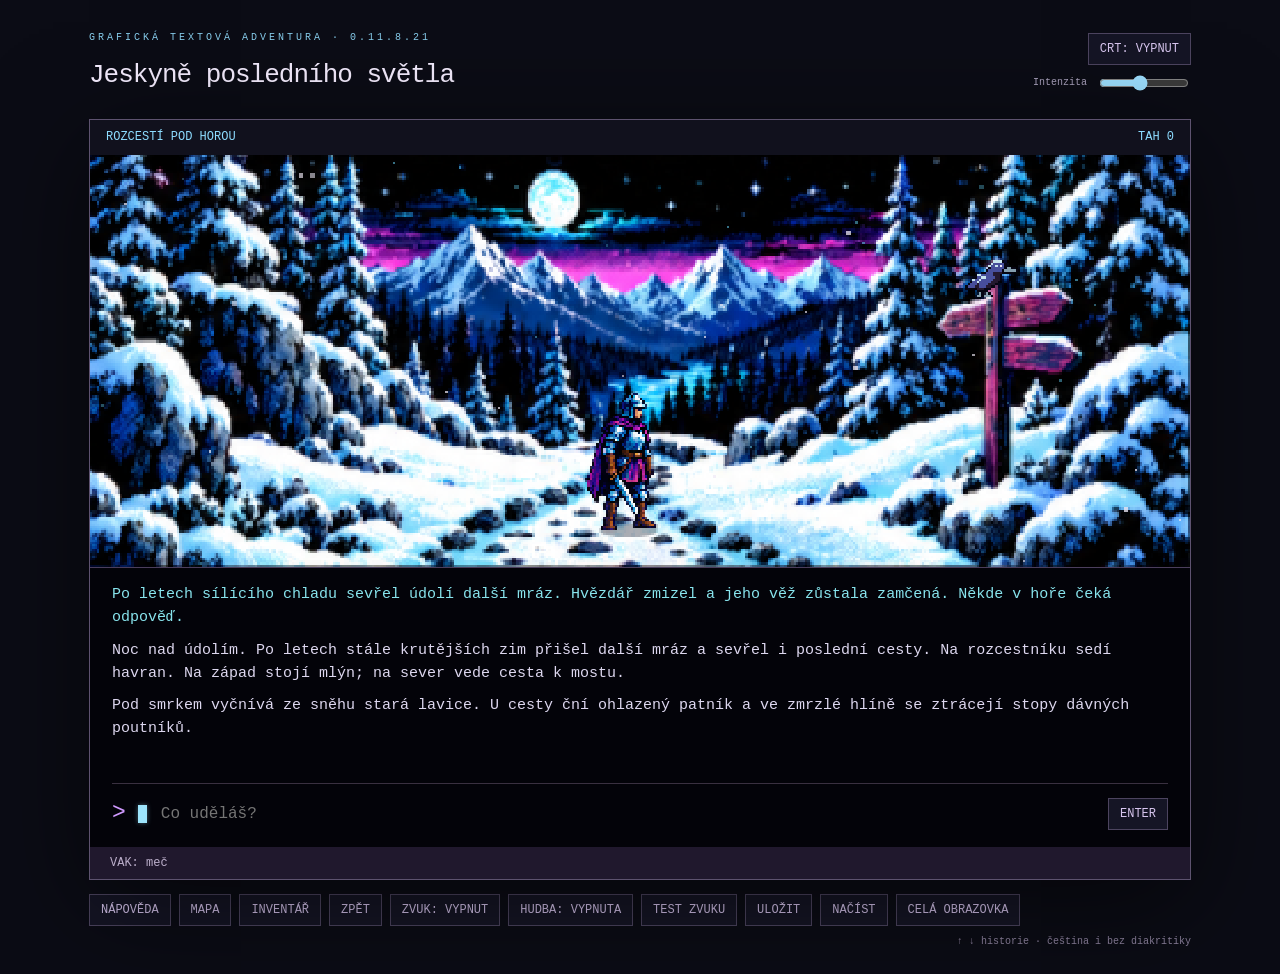
==== commit 082aea71: "Add files via upload" ====
--- a/HRA.html
+++ b/HRA.html
@@ -1,7 +1,7 @@
-<!doctype html><html lang="cs"><head><meta charset="utf-8"><meta name="viewport" content="width=device-width,initial-scale=1,viewport-fit=cover,interactive-widget=resizes-content"><meta name="theme-color" content="#0b0c15"><meta name="apple-mobile-web-app-capable" content="yes"><meta name="apple-mobile-web-app-status-bar-style" content="black-translucent"><meta name="apple-mobile-web-app-title" content="Poslední světlo"><link rel="manifest" href="manifest.webmanifest"><title>Jeskyně posledního světla · 0.11.8.20</title><link rel="stylesheet" href="hra.css?v=0.11.8.17"></head><body>
-<main><header><div><small>GRAFICKÁ TEXTOVÁ ADVENTURA · 0.11.8.20</small><h1>Jeskyně posledního světla</h1></div><div class="filters"><button id="crt" aria-pressed="false">CRT: VYPNUT</button><label>Intenzita <input id="strength" type="range" min="0" max="100" value="45"></label></div></header>
+<!doctype html><html lang="cs"><head><meta charset="utf-8"><meta name="viewport" content="width=device-width,initial-scale=1,viewport-fit=cover,interactive-widget=resizes-content"><meta name="theme-color" content="#0b0c15"><meta name="apple-mobile-web-app-capable" content="yes"><meta name="apple-mobile-web-app-status-bar-style" content="black-translucent"><meta name="apple-mobile-web-app-title" content="Poslední světlo"><link rel="manifest" href="manifest.webmanifest"><title>Jeskyně posledního světla · 0.11.8.21</title><link rel="stylesheet" href="hra.css?v=0.11.8.21"></head><body>
+<main><header><div><small>GRAFICKÁ TEXTOVÁ ADVENTURA · 0.11.8.21</small><h1>Jeskyně posledního světla</h1></div><div class="filters"><button id="crt" aria-pressed="false">CRT: VYPNUT</button><label>Intenzita <input id="strength" type="range" min="0" max="100" value="45"></label></div></header>
 <section id="monitor"><div class="bar"><span id="place">NAČÍTÁNÍ SVĚTA</span><span id="turn"></span></div><div id="picture"><canvas width="480" height="180" id="scene" aria-label="Animovaná pixelová scéna"></canvas></div><div class="terminal"><div id="log" role="log" aria-live="polite"></div><form id="form"><label for="command">&gt;</label><span class="dosCursor" aria-hidden="true"></span><input id="command" autocomplete="off" autocapitalize="sentences" enterkeyhint="go" spellcheck="false" maxlength="240" placeholder="Co uděláš?" aria-label="Příkaz"><button type="submit">ENTER</button></form></div><div id="inventory"></div></section>
 <nav id="mobileNav" aria-label="Dotykový pohyb a rychlé příkazy"><div class="mobileDirections"><button data-cmd="západ" aria-label="Jít západně">← ZÁPAD</button><button data-cmd="sever" aria-label="Jít severně">↑ SEVER</button><button data-cmd="jih" aria-label="Jít jižně">↓ JIH</button><button data-cmd="východ" aria-label="Jít východně">VÝCHOD →</button></div><div class="mobileActions"><button data-cmd="rozhlédnout se">ROZHLÉDNOUT SE</button><button data-cmd="promluvit">OSLOVIT</button><button data-cmd="inventář">VAK</button><button data-cmd="mapa">MAPA</button></div></nav>
 <footer><button data-cmd="nápověda">NÁPOVĚDA</button><button data-cmd="mapa">MAPA</button><button data-cmd="inventář">INVENTÁŘ</button><button data-cmd="zpět">ZPĚT</button><button id="sound" aria-pressed="false" title="Zapnout atmosférický podkres">ZVUK: VYPNUT</button><button id="music" aria-pressed="false" title="Zapnout původní hudbu">HUDBA: VYPNUTA</button><button id="audio-test" type="button" title="Přehrát dva zkušební tóny pro kontrolu hlasitosti">TEST ZVUKU</button><button id="save">ULOŽIT</button><button id="load">NAČÍST</button><button id="full">CELÁ OBRAZOVKA</button><span>↑ ↓ historie · čeština i bez diakritiky</span></footer><p id="startup">Počítač: rozbal celý ZIP a otevři HRA.html. Mobil: otevři adresu hry přes domácí Wi-Fi podle MOBILE_NAVOD.txt.</p><dialog id="dialog"><h2 id="dialogTitle"></h2><p id="dialogBody"></p><button id="close">ZAVŘÍT</button></dialog><input type="file" id="file" accept=".json" hidden></main>
 <dialog id="mapDialog" aria-labelledby="mapTitle"><div class="mapHeading"><div><small>CESTOVNÍ ATLAS</small><h2 id="mapTitle">Údolí posledního světla</h2></div><button id="mapClose" aria-label="Zavřít mapu">ZAVŘÍT ×</button></div><div class="mapFrame"><canvas id="mapCanvas" width="640" height="427"></canvas></div><div class="mapLegend"><span id="mapPosition"></span><span id="mapStatus"></span></div></dialog>
-<script src="mapa.js"></script><script src="jazyk.js"></script><script src="reakce.js"></script><script src="havran_dialogy.js?v=0.11.8.17"></script><script src="havran_v116.js?v=0.11.8.20"></script><script src="havran_kontext_v11814.js?v=0.11.8.20"></script><script src="carodej_dialogy.js"></script><script src="carodej_roleplay_v11812.js"></script><script src="zvuk.js?v=0.11.8.17"></script><script src="prostor_v117.js"></script><script src="pribeh_v118.js"></script><script src="hra.js?v=0.11.8.17"></script><script src="mobil_v11817.js?v=0.11.8.17"></script></body></html>
+<script src="mapa.js"></script><script src="jazyk.js"></script><script src="reakce.js"></script><script src="havran_dialogy.js?v=0.11.8.17"></script><script src="havran_v116.js?v=0.11.8.20"></script><script src="havran_kontext_v11814.js?v=0.11.8.20"></script><script src="carodej_dialogy.js"></script><script src="carodej_roleplay_v11812.js"></script><script src="zvuk.js?v=0.11.8.17"></script><script src="prostor_v117.js"></script><script src="pribeh_v118.js"></script><script src="semantika_v11821.js?v=0.11.8.21"></script><script src="hra.js?v=0.11.8.21"></script><script src="mobil_v11817.js?v=0.11.8.21"></script></body></html>
--- a/hra.css
+++ b/hra.css
@@ -47,7 +47,7 @@
 #command{caret-color:#9de5fc}
 @media(prefers-reduced-motion:reduce){#form>.dosCursor{animation-duration:1.4s}}
 
-/* V0.11.8.17 – mobilní hra v celém VIDITELNÉM viewportu.
+/* V0.11.8.21 – mobilní hra v celém VIDITELNÉM viewportu.
    iOS klávesnice zmenšuje visualViewport, nikoli vždy layout viewport.
    Místo odhadování výšky klávesnice svěřujeme její rozměry JS. */
 html:has(body.mobile-immersive),html:has(body.mobile-keyboard-open){overscroll-behavior:none}
@@ -106,6 +106,12 @@
  body.mobile-keyboard-open #log{font-size:13px;line-height:1.42}
  body.mobile-keyboard-open #form{margin-top:3px;padding:4px 0 1px;min-height:47px}
  body.mobile-keyboard-open #inventory{padding:4px 8px;max-height:28px}
+ /* Na menších iPhonech s otevřenou klávesnicí se obraz zmenší, ne vstup.
+    Vizuální výšku máme od visualViewport; CSS dvh ji na Safari někdy ignoruje. */
+ body.mobile-keyboard-open #picture{height:clamp(35px,calc(var(--mobile-visible-height,400px)*.14),84px)}
+ body.mobile-keyboard-open #log{min-height:35px}
+ body.mobile-keyboard-open #command{font-size:16px;line-height:1.4}
+ body.mobile-keyboard-open #form button{flex:0 0 auto;min-width:58px}
 }
 
 /* Skutečné Fullscreen API – Android / desktop / iPad, pokud je povoleno. */
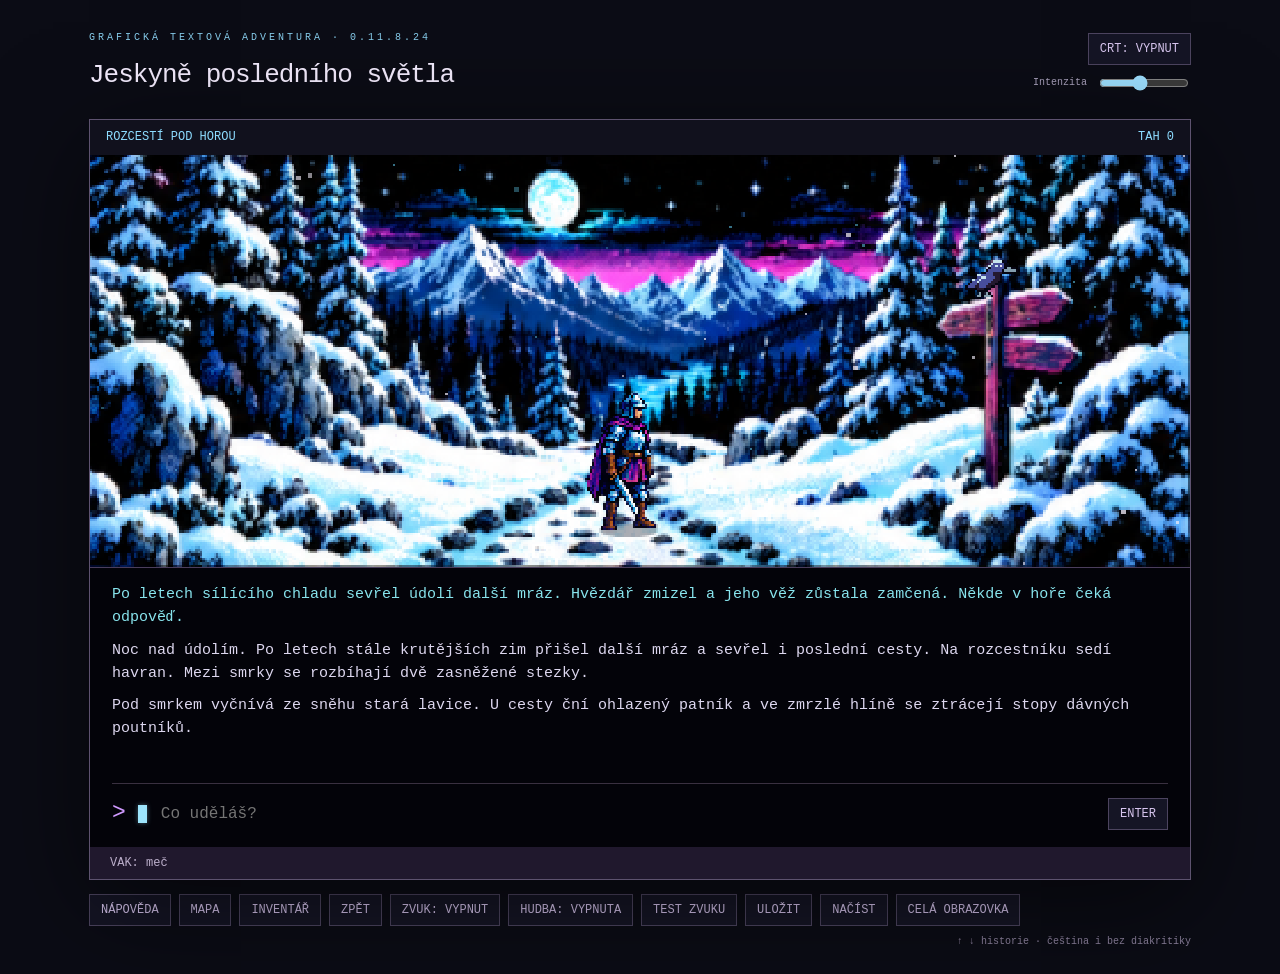
==== commit fe0e767a: "Add files via upload" ====
--- a/HRA.html
+++ b/HRA.html
@@ -1,7 +1,7 @@
-<!doctype html><html lang="cs"><head><meta charset="utf-8"><meta name="viewport" content="width=device-width,initial-scale=1,viewport-fit=cover,interactive-widget=resizes-content"><meta name="theme-color" content="#0b0c15"><meta name="apple-mobile-web-app-capable" content="yes"><meta name="apple-mobile-web-app-status-bar-style" content="black-translucent"><meta name="apple-mobile-web-app-title" content="Poslední světlo"><link rel="manifest" href="manifest.webmanifest"><title>Jeskyně posledního světla · 0.11.8.21</title><link rel="stylesheet" href="hra.css?v=0.11.8.21"></head><body>
-<main><header><div><small>GRAFICKÁ TEXTOVÁ ADVENTURA · 0.11.8.21</small><h1>Jeskyně posledního světla</h1></div><div class="filters"><button id="crt" aria-pressed="false">CRT: VYPNUT</button><label>Intenzita <input id="strength" type="range" min="0" max="100" value="45"></label></div></header>
+<!doctype html><html lang="cs"><head><meta charset="utf-8"><meta name="viewport" content="width=device-width,initial-scale=1,viewport-fit=cover,interactive-widget=resizes-content"><meta name="theme-color" content="#0b0c15"><meta name="apple-mobile-web-app-capable" content="yes"><meta name="apple-mobile-web-app-status-bar-style" content="black-translucent"><meta name="apple-mobile-web-app-title" content="Poslední světlo"><link rel="manifest" href="manifest.webmanifest"><title>Jeskyně posledního světla · 0.11.8.24</title><link rel="stylesheet" href="hra.css?v=0.11.8.24"></head><body>
+<main><header><div><small>GRAFICKÁ TEXTOVÁ ADVENTURA · 0.11.8.24</small><h1>Jeskyně posledního světla</h1></div><div class="filters"><button id="crt" aria-pressed="false">CRT: VYPNUT</button><label>Intenzita <input id="strength" type="range" min="0" max="100" value="45"></label></div></header>
 <section id="monitor"><div class="bar"><span id="place">NAČÍTÁNÍ SVĚTA</span><span id="turn"></span></div><div id="picture"><canvas width="480" height="180" id="scene" aria-label="Animovaná pixelová scéna"></canvas></div><div class="terminal"><div id="log" role="log" aria-live="polite"></div><form id="form"><label for="command">&gt;</label><span class="dosCursor" aria-hidden="true"></span><input id="command" autocomplete="off" autocapitalize="sentences" enterkeyhint="go" spellcheck="false" maxlength="240" placeholder="Co uděláš?" aria-label="Příkaz"><button type="submit">ENTER</button></form></div><div id="inventory"></div></section>
 <nav id="mobileNav" aria-label="Dotykový pohyb a rychlé příkazy"><div class="mobileDirections"><button data-cmd="západ" aria-label="Jít západně">← ZÁPAD</button><button data-cmd="sever" aria-label="Jít severně">↑ SEVER</button><button data-cmd="jih" aria-label="Jít jižně">↓ JIH</button><button data-cmd="východ" aria-label="Jít východně">VÝCHOD →</button></div><div class="mobileActions"><button data-cmd="rozhlédnout se">ROZHLÉDNOUT SE</button><button data-cmd="promluvit">OSLOVIT</button><button data-cmd="inventář">VAK</button><button data-cmd="mapa">MAPA</button></div></nav>
 <footer><button data-cmd="nápověda">NÁPOVĚDA</button><button data-cmd="mapa">MAPA</button><button data-cmd="inventář">INVENTÁŘ</button><button data-cmd="zpět">ZPĚT</button><button id="sound" aria-pressed="false" title="Zapnout atmosférický podkres">ZVUK: VYPNUT</button><button id="music" aria-pressed="false" title="Zapnout původní hudbu">HUDBA: VYPNUTA</button><button id="audio-test" type="button" title="Přehrát dva zkušební tóny pro kontrolu hlasitosti">TEST ZVUKU</button><button id="save">ULOŽIT</button><button id="load">NAČÍST</button><button id="full">CELÁ OBRAZOVKA</button><span>↑ ↓ historie · čeština i bez diakritiky</span></footer><p id="startup">Počítač: rozbal celý ZIP a otevři HRA.html. Mobil: otevři adresu hry přes domácí Wi-Fi podle MOBILE_NAVOD.txt.</p><dialog id="dialog"><h2 id="dialogTitle"></h2><p id="dialogBody"></p><button id="close">ZAVŘÍT</button></dialog><input type="file" id="file" accept=".json" hidden></main>
 <dialog id="mapDialog" aria-labelledby="mapTitle"><div class="mapHeading"><div><small>CESTOVNÍ ATLAS</small><h2 id="mapTitle">Údolí posledního světla</h2></div><button id="mapClose" aria-label="Zavřít mapu">ZAVŘÍT ×</button></div><div class="mapFrame"><canvas id="mapCanvas" width="640" height="427"></canvas></div><div class="mapLegend"><span id="mapPosition"></span><span id="mapStatus"></span></div></dialog>
-<script src="mapa.js"></script><script src="jazyk.js"></script><script src="reakce.js"></script><script src="havran_dialogy.js?v=0.11.8.17"></script><script src="havran_v116.js?v=0.11.8.20"></script><script src="havran_kontext_v11814.js?v=0.11.8.20"></script><script src="carodej_dialogy.js"></script><script src="carodej_roleplay_v11812.js"></script><script src="zvuk.js?v=0.11.8.17"></script><script src="prostor_v117.js"></script><script src="pribeh_v118.js"></script><script src="semantika_v11821.js?v=0.11.8.21"></script><script src="hra.js?v=0.11.8.21"></script><script src="mobil_v11817.js?v=0.11.8.21"></script></body></html>
+<script src="mapa.js"></script><script src="jazyk.js"></script><script src="reakce.js"></script><script src="havran_dialogy.js?v=0.11.8.17"></script><script src="havran_v116.js?v=0.11.8.20"></script><script src="havran_kontext_v11814.js?v=0.11.8.20"></script><script src="carodej_dialogy.js"></script><script src="carodej_roleplay_v11812.js"></script><script src="zvuk.js?v=0.11.8.17"></script><script src="prostor_v117.js?v=0.11.8.24"></script><script src="zivy_svet_v11824.js?v=0.11.8.24"></script><script src="denik_rozhovoru_v11824.js?v=0.11.8.24"></script><script src="pribeh_v118.js"></script><script src="semantika_v11821.js?v=0.11.8.24"></script><script src="hra.js?v=0.11.8.24"></script><script src="mobil_v11817.js?v=0.11.8.24"></script></body></html>
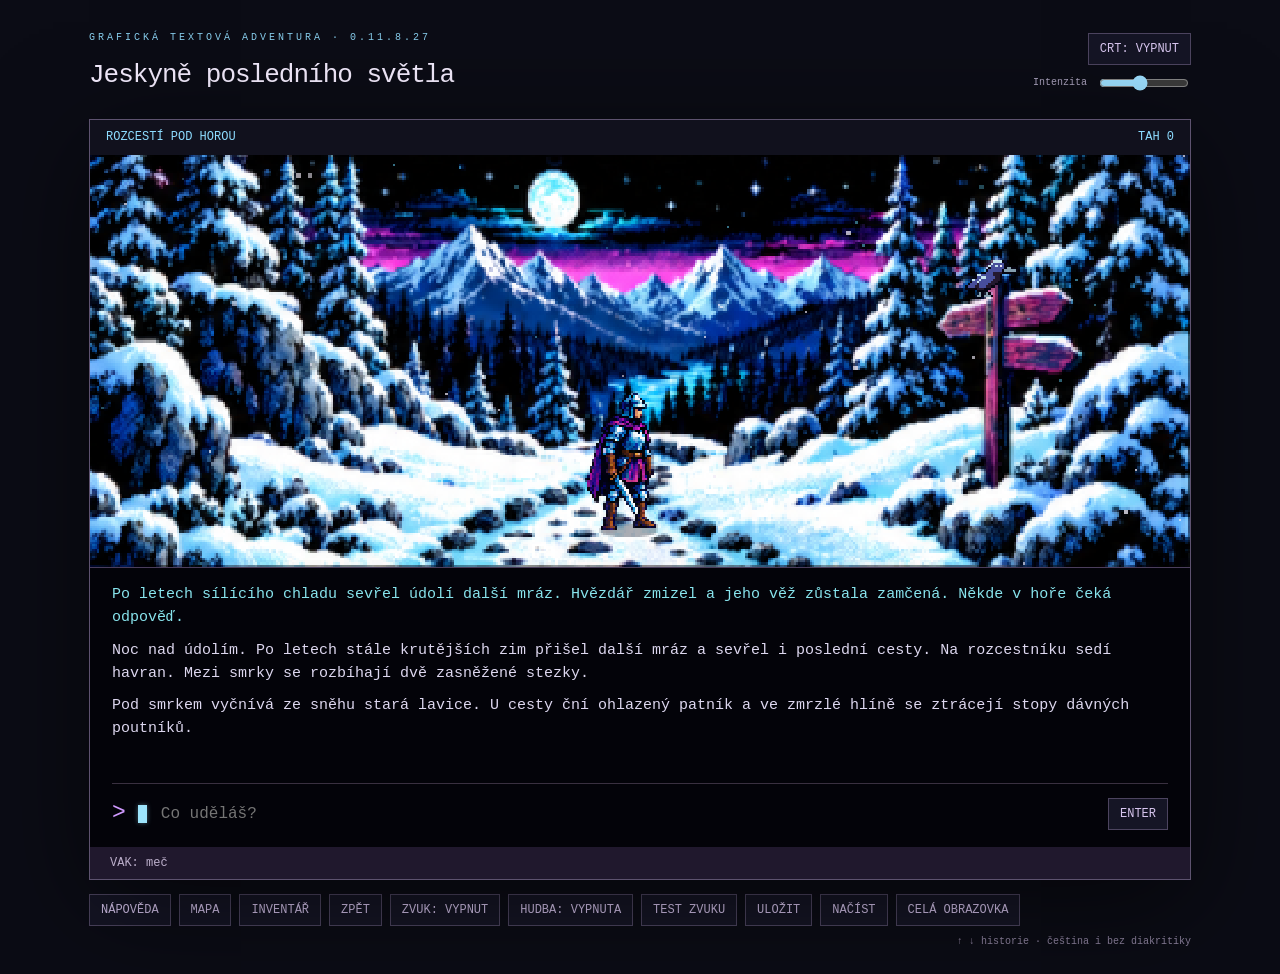
==== commit d65846bd: "Add files via upload" ====
--- a/HRA.html
+++ b/HRA.html
@@ -1,7 +1,7 @@
-<!doctype html><html lang="cs"><head><meta charset="utf-8"><meta name="viewport" content="width=device-width,initial-scale=1,viewport-fit=cover,interactive-widget=resizes-content"><meta name="theme-color" content="#0b0c15"><meta name="apple-mobile-web-app-capable" content="yes"><meta name="apple-mobile-web-app-status-bar-style" content="black-translucent"><meta name="apple-mobile-web-app-title" content="Poslední světlo"><link rel="manifest" href="manifest.webmanifest"><title>Jeskyně posledního světla · 0.11.8.24</title><link rel="stylesheet" href="hra.css?v=0.11.8.24"></head><body>
-<main><header><div><small>GRAFICKÁ TEXTOVÁ ADVENTURA · 0.11.8.24</small><h1>Jeskyně posledního světla</h1></div><div class="filters"><button id="crt" aria-pressed="false">CRT: VYPNUT</button><label>Intenzita <input id="strength" type="range" min="0" max="100" value="45"></label></div></header>
+<!doctype html><html lang="cs"><head><meta charset="utf-8"><meta name="viewport" content="width=device-width,initial-scale=1,viewport-fit=cover,interactive-widget=resizes-content"><meta name="theme-color" content="#0b0c15"><meta name="apple-mobile-web-app-capable" content="yes"><meta name="apple-mobile-web-app-status-bar-style" content="black-translucent"><meta name="apple-mobile-web-app-title" content="Poslední světlo"><link rel="manifest" href="manifest.webmanifest"><title>Jeskyně posledního světla · 0.11.8.27</title><link rel="stylesheet" href="hra.css?v=0.11.8.27"></head><body>
+<main><header><div><small>GRAFICKÁ TEXTOVÁ ADVENTURA · 0.11.8.27</small><h1>Jeskyně posledního světla</h1></div><div class="filters"><button id="crt" aria-pressed="false">CRT: VYPNUT</button><label>Intenzita <input id="strength" type="range" min="0" max="100" value="45"></label></div></header>
 <section id="monitor"><div class="bar"><span id="place">NAČÍTÁNÍ SVĚTA</span><span id="turn"></span></div><div id="picture"><canvas width="480" height="180" id="scene" aria-label="Animovaná pixelová scéna"></canvas></div><div class="terminal"><div id="log" role="log" aria-live="polite"></div><form id="form"><label for="command">&gt;</label><span class="dosCursor" aria-hidden="true"></span><input id="command" autocomplete="off" autocapitalize="sentences" enterkeyhint="go" spellcheck="false" maxlength="240" placeholder="Co uděláš?" aria-label="Příkaz"><button type="submit">ENTER</button></form></div><div id="inventory"></div></section>
 <nav id="mobileNav" aria-label="Dotykový pohyb a rychlé příkazy"><div class="mobileDirections"><button data-cmd="západ" aria-label="Jít západně">← ZÁPAD</button><button data-cmd="sever" aria-label="Jít severně">↑ SEVER</button><button data-cmd="jih" aria-label="Jít jižně">↓ JIH</button><button data-cmd="východ" aria-label="Jít východně">VÝCHOD →</button></div><div class="mobileActions"><button data-cmd="rozhlédnout se">ROZHLÉDNOUT SE</button><button data-cmd="promluvit">OSLOVIT</button><button data-cmd="inventář">VAK</button><button data-cmd="mapa">MAPA</button></div></nav>
 <footer><button data-cmd="nápověda">NÁPOVĚDA</button><button data-cmd="mapa">MAPA</button><button data-cmd="inventář">INVENTÁŘ</button><button data-cmd="zpět">ZPĚT</button><button id="sound" aria-pressed="false" title="Zapnout atmosférický podkres">ZVUK: VYPNUT</button><button id="music" aria-pressed="false" title="Zapnout původní hudbu">HUDBA: VYPNUTA</button><button id="audio-test" type="button" title="Přehrát dva zkušební tóny pro kontrolu hlasitosti">TEST ZVUKU</button><button id="save">ULOŽIT</button><button id="load">NAČÍST</button><button id="full">CELÁ OBRAZOVKA</button><span>↑ ↓ historie · čeština i bez diakritiky</span></footer><p id="startup">Počítač: rozbal celý ZIP a otevři HRA.html. Mobil: otevři adresu hry přes domácí Wi-Fi podle MOBILE_NAVOD.txt.</p><dialog id="dialog"><h2 id="dialogTitle"></h2><p id="dialogBody"></p><button id="close">ZAVŘÍT</button></dialog><input type="file" id="file" accept=".json" hidden></main>
 <dialog id="mapDialog" aria-labelledby="mapTitle"><div class="mapHeading"><div><small>CESTOVNÍ ATLAS</small><h2 id="mapTitle">Údolí posledního světla</h2></div><button id="mapClose" aria-label="Zavřít mapu">ZAVŘÍT ×</button></div><div class="mapFrame"><canvas id="mapCanvas" width="640" height="427"></canvas></div><div class="mapLegend"><span id="mapPosition"></span><span id="mapStatus"></span></div></dialog>
-<script src="mapa.js"></script><script src="jazyk.js"></script><script src="reakce.js"></script><script src="havran_dialogy.js?v=0.11.8.17"></script><script src="havran_v116.js?v=0.11.8.20"></script><script src="havran_kontext_v11814.js?v=0.11.8.20"></script><script src="carodej_dialogy.js"></script><script src="carodej_roleplay_v11812.js"></script><script src="zvuk.js?v=0.11.8.17"></script><script src="prostor_v117.js?v=0.11.8.24"></script><script src="zivy_svet_v11824.js?v=0.11.8.24"></script><script src="denik_rozhovoru_v11824.js?v=0.11.8.24"></script><script src="pribeh_v118.js"></script><script src="semantika_v11821.js?v=0.11.8.24"></script><script src="hra.js?v=0.11.8.24"></script><script src="mobil_v11817.js?v=0.11.8.24"></script></body></html>
+<script src="mapa.js"></script><script src="jazyk.js"></script><script src="reakce.js"></script><script src="havran_dialogy.js?v=0.11.8.17"></script><script src="havran_v116.js?v=0.11.8.20"></script><script src="havran_kontext_v11814.js?v=0.11.8.27"></script><script src="carodej_dialogy.js"></script><script src="carodej_roleplay_v11812.js"></script><script src="zvuk.js?v=0.11.8.17"></script><script src="prostor_v117.js?v=0.11.8.27"></script><script src="zivy_svet_v11824.js?v=0.11.8.27"></script><script src="denik_rozhovoru_v11824.js?v=0.11.8.27"></script><script src="pribeh_v118.js"></script><script src="semantika_v11821.js?v=0.11.8.27"></script><script src="pamet_souvislosti_v11826.js?v=0.11.8.27"></script><script src="pamet_mist_v11827.js?v=0.11.8.27"></script><script src="hra.js?v=0.11.8.27"></script><script src="mobil_v11817.js?v=0.11.8.27"></script></body></html>
